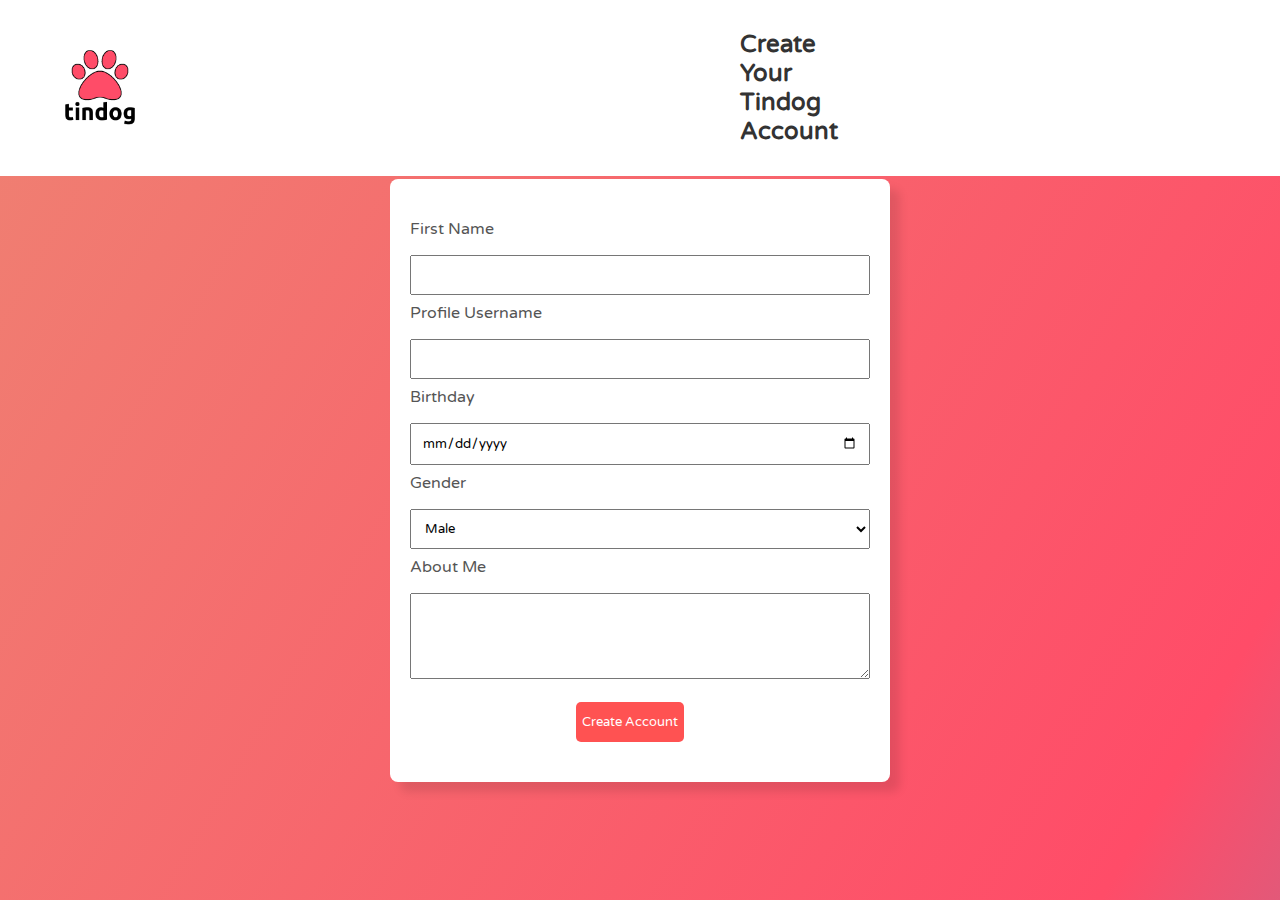
==== createacc.html @ 45d86640 "Add files via upload" ====
<!DOCTYPE html>
<html lang="en">
<head>
    <meta charset="UTF-8">
    <meta name="viewport" content="width=device-width, initial-scale=1.0">
    <title>Tinder - Create Account</title>
    <style>
        @font-face {
        font-family: myFont;
        src: url(vrr.ttf);
        }
        .gradient-background{
        background: linear-gradient(300deg, #00bfff, #ff4c68, #ef8172);
        background-size: 180% 180%;
        animation: gradient-animation 18s ease infinite;
        }
        body {
            font-family: myFont;
            background-color: #f8f8f8;
            margin: 0;
            padding: 0;
            display: flex;
            justify-content: center;
            align-items: center;
            height: 100vh;
        }

        header {
            font-family: myFont;
            display: flex;
            align-items: center;
            justify-content:first baseline;
            padding: 10px;
            background-color: #fff;
            box-shadow: 10 rgba(0, 0, 0, 0.1); 
            position: fixed;
            width: 100%;
            top: 0;
            z-index: 1000;
        }

        header img {
            height: 100px;
            width: 200px; 
            margin-right: 490px;
        }

        .container {
            background-color: #fff;
            border-radius: 8px;
            box-shadow: 10px 10px 10px rgba(0, 0, 0, 0.1);
            overflow: hidden;
            width: 500px;
            text-align: left;
            padding: 40px 20px 40px; 
            box-sizing: border-box;
            margin-top: 60px;
        }
        h2 {
            color: #333;
            margin-left: 50px;
            margin-right: 600px;
        }

        label {
            display: block;
            margin-bottom: 8px;
            color: #555;
        }

        input,
        textarea,
        select {
            font-family: myFont;
            width: 100%;
            padding: 10px;
            margin: 8px 0;
            box-sizing: border-box;
        }

        .checkbox-container {
            display: flex;
            align-items: center;
        }
    
        button {
            font-family: myFont;
            margin-top: 10px;
            margin-right: 20px;
            background-color: #ff5252;
            color: #fff;
            border: none;
            padding: 20px,10px;
            border-radius: 5px;
            cursor: pointer;
            text-align: center;
            height: 40px;
        }

        button:hover {
            background-color: #ff0000;
        }

        @keyframes fadeIn {
            from {
                opacity: 0;
            }
            to {
                opacity: 1;
            }
        }

        .container {
            animation: fadeIn 0.5s ease-in-out;
        }
    </style>
</head>
<body class="gradient-background">
    <header>
        <img src="logo.png" alt="Tinder Logo" id="logoimg">
        <h2 id="one">Create Your Tindog Account</h2>
        <button class="login" type="submit" onclick="location.href='login.html'">Login</button>
        <button class="home" type="submit" onclick="location.href='index.html'">Home</button>
    </header>
    <section >
        <div class="container">
        
        <form>
            <label for="firstName">First Name</label>
            <input type="text" id="firstName" name="firstName" required>

            <label for="username">Profile Username</label>
            <input type="text" id="username" name="username" required>

            <label for="birthday">Birthday</label>
            <input type="date" id="birthday" name="birthday" required>

            <label for="gender">Gender</label>
            <select id="gender" name="gender" required>
                <option value="male">Male</option>
                <option value="female">Female</option>
                <option value="other">Other</option>
            </select>

            <label for="aboutMe">About Me</label>
            <textarea id="aboutMe" name="aboutMe" rows="4"></textarea>

            <center><button type="submit" class="create" onclick="location.href='dashboard.html'">Create Account</button></center>
        </form>
    </div>
</section>
    
</body>
</html>
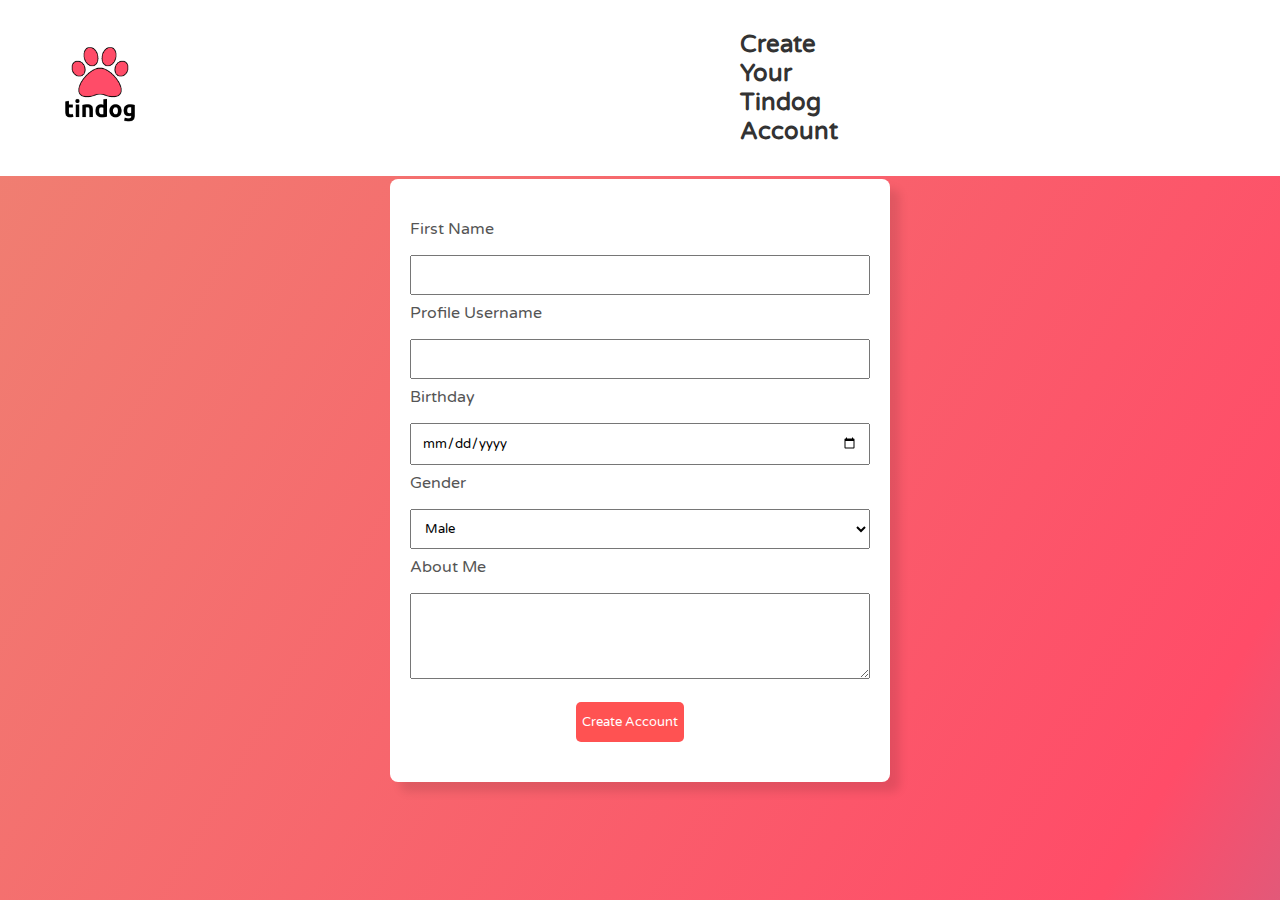
==== commit faa44980: "Update createacc.html" ====
--- a/createacc.html
+++ b/createacc.html
@@ -117,7 +117,7 @@
 </head>
 <body class="gradient-background">
     <header>
-        <img src="logo.png" alt="Tinder Logo" id="logoimg">
+        <a href="index.html"><img src="logo.png" alt="Tinder Logo" id="logoimg"></a>
         <h2 id="one">Create Your Tindog Account</h2>
         <button class="login" type="submit" onclick="location.href='login.html'">Login</button>
         <button class="home" type="submit" onclick="location.href='index.html'">Home</button>
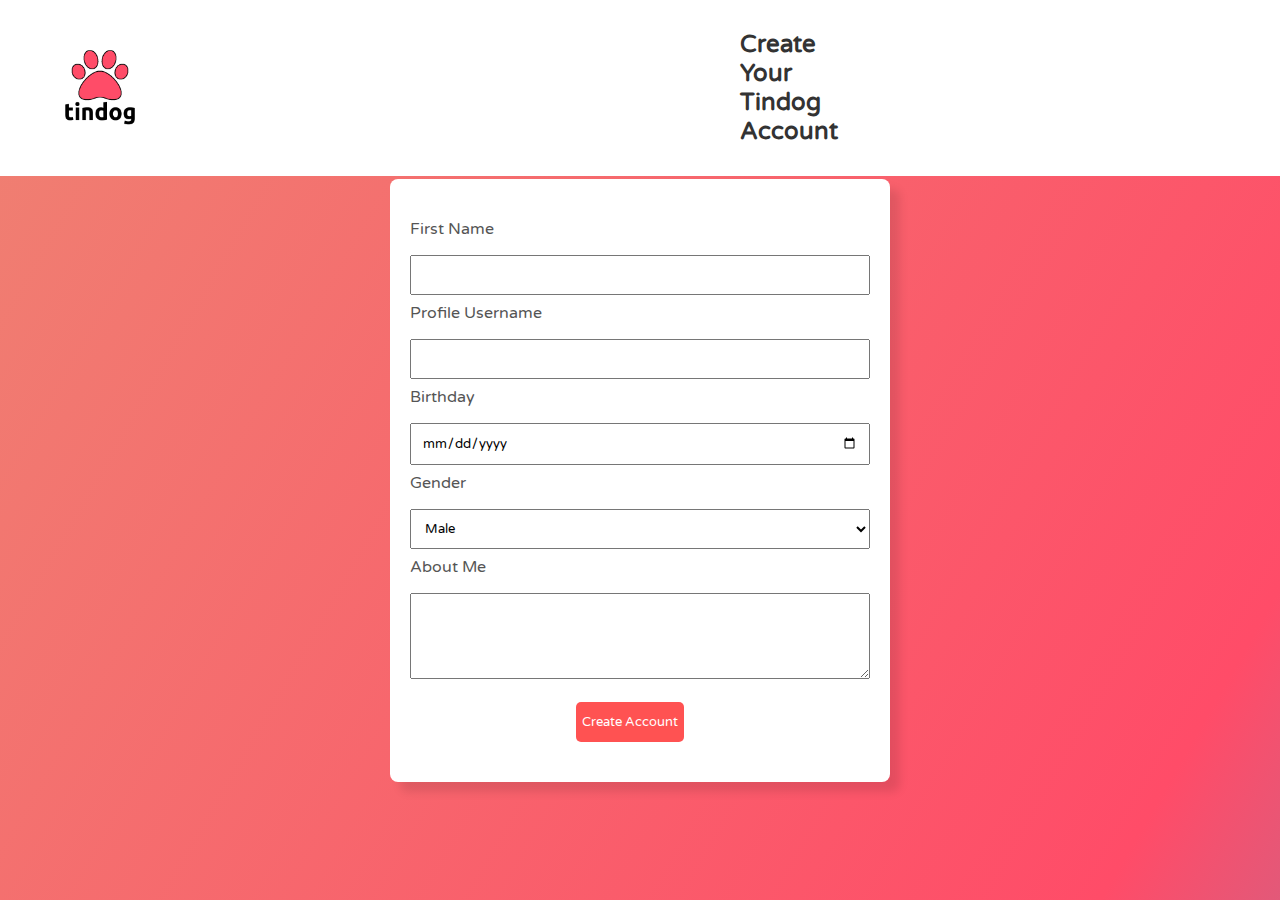
==== commit d7b947ea: "Update createacc.html" ====
--- a/createacc.html
+++ b/createacc.html
@@ -117,7 +117,7 @@
 </head>
 <body class="gradient-background">
     <header>
-        <a href="index.html"><img src="logo.png" alt="Tinder Logo" id="logoimg"></a>
+        <img src="logo.png" alt="Tinder Logo" id="logoimg" onclick="location.href='index.html'">
         <h2 id="one">Create Your Tindog Account</h2>
         <button class="login" type="submit" onclick="location.href='login.html'">Login</button>
         <button class="home" type="submit" onclick="location.href='index.html'">Home</button>
